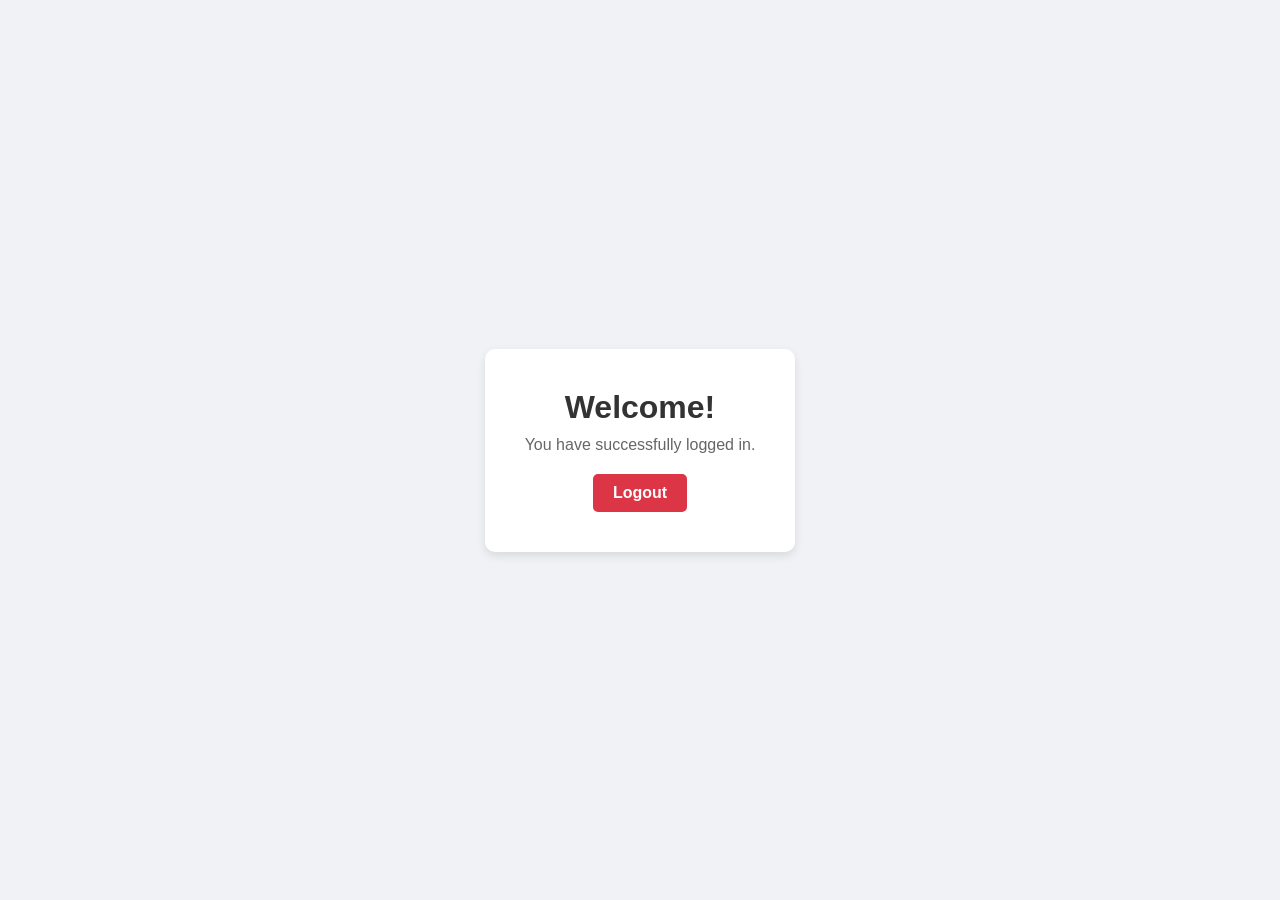
==== dashboard.html @ f976836d "Add files via upload" ====
<!DOCTYPE html>
<html lang="en">
<head>
    <meta charset="UTF-8">
    <meta name="viewport" content="width=device-width, initial-scale=1.0">
    <title>Dashboard</title>
    <style>
        * {
            margin: 0;
            padding: 0;
            box-sizing: border-box;
            font-family: 'Segoe UI', Tahoma, Geneva, Verdana, sans-serif;
        }
        body {
            background-color: #f0f2f5;
            display: flex;
            flex-direction: column;
            align-items: center;
            justify-content: center;
            min-height: 100vh;
        }
        .dashboard-container {
            background-color: #ffffff;
            padding: 40px;
            border-radius: 10px;
            box-shadow: 0 4px 10px rgba(0, 0, 0, 0.1);
            text-align: center;
        }
        h1 {
            color: #333;
            margin-bottom: 10px;
        }
        p {
            color: #666;
            margin-bottom: 20px;
        }
        .logout-btn {
            display: inline-block;
            padding: 10px 20px;
            background-color: #dc3545;
            color: white;
            text-decoration: none;
            border-radius: 5px;
            font-weight: bold;
            transition: background-color 0.3s;
        }
        .logout-btn:hover {
            background-color: #c82333;
        }
    </style>
</head>
<body>
    <div class="dashboard-container">
        <h1>Welcome!</h1>
        <p>You have successfully logged in.</p>
        <a href="index.html" class="logout-btn">Logout</a>
    </div>
</body>
</html>
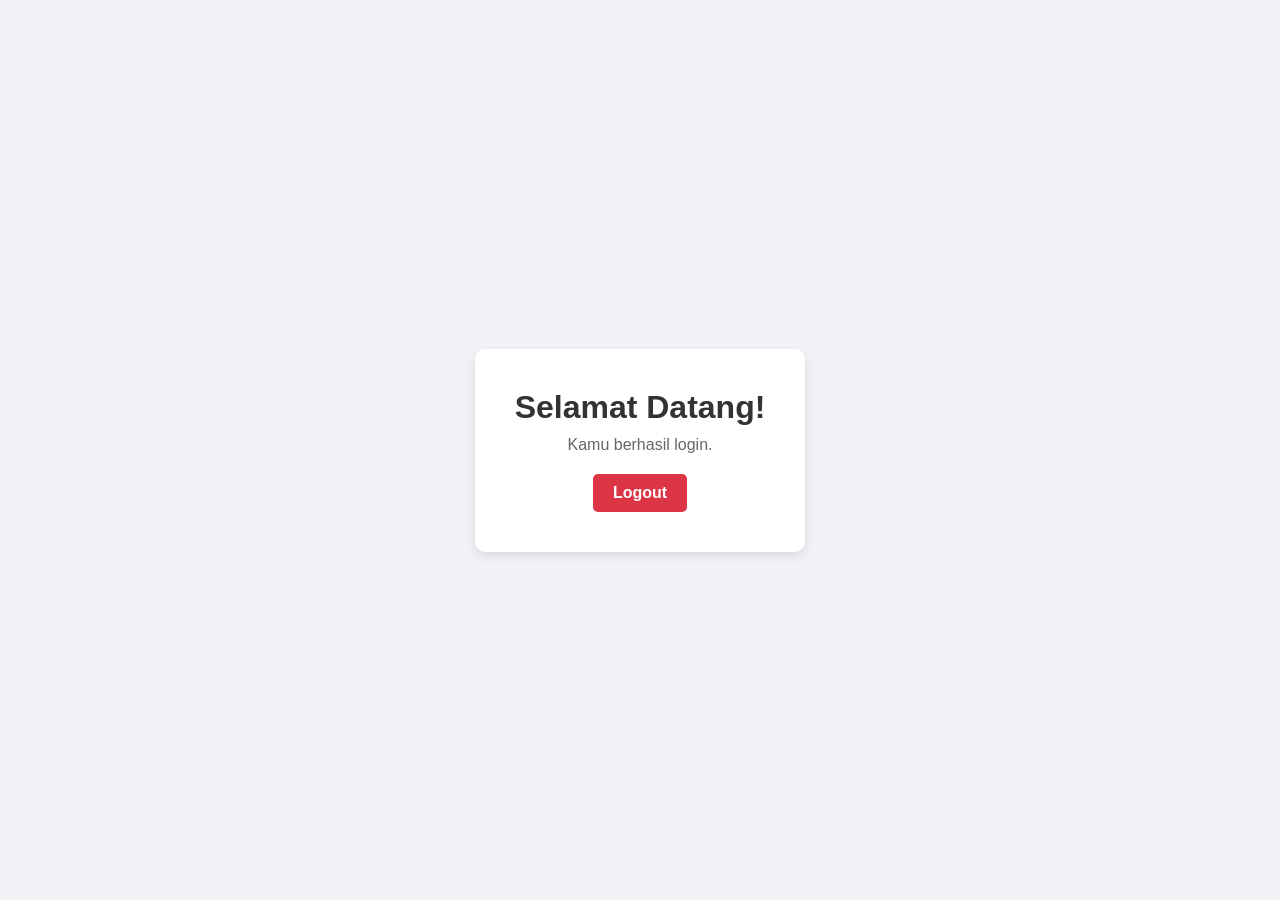
==== commit 510af97b: "Update dashboard.html" ====
--- a/dashboard.html
+++ b/dashboard.html
@@ -51,8 +51,8 @@
 </head>
 <body>
     <div class="dashboard-container">
-        <h1>Welcome!</h1>
-        <p>You have successfully logged in.</p>
+        <h1>Selamat Datang!</h1>
+        <p>Kamu berhasil login.</p>
         <a href="index.html" class="logout-btn">Logout</a>
     </div>
 </body>
